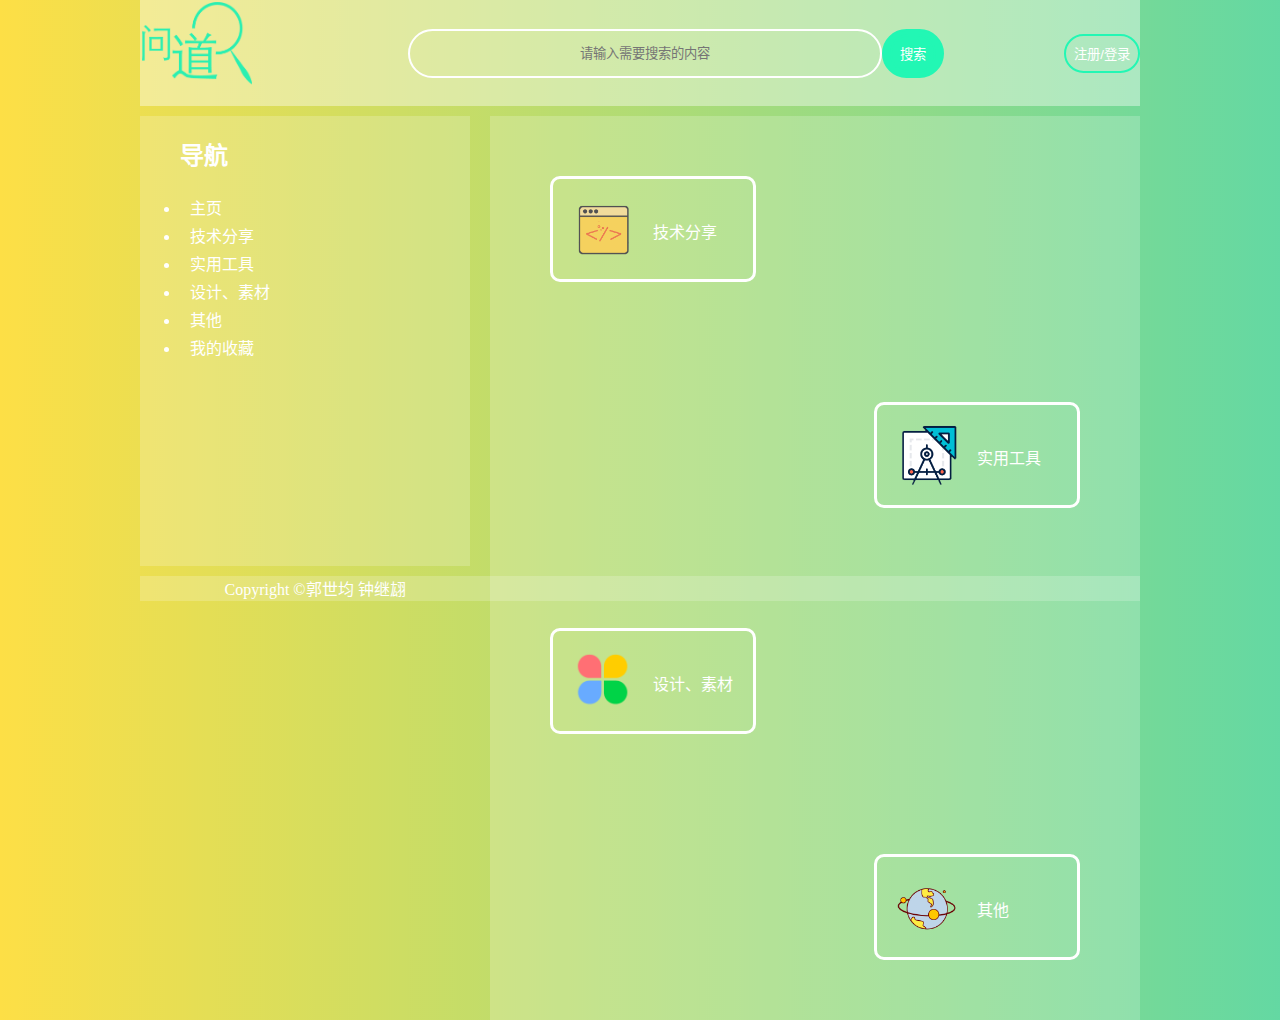
==== 网站/html/0-index.html @ a7b26a89 "Add files via upload" ====
<!DOCTYPE html>
<html lang="zh-CN">
	<head>
		<meta charset="UTF-8">
		<title>问道</title>
		<link rel="stylesheet" href="../css/background.css">
		<link rel="stylesheet" href="../css/indexstyle.css">
	</head>
	<body>
		<div class="container">
			<div class="header">
			<div class="logo">
			<img src="../photo/logo.png" alt="logo"	style="width: 110px; height: 100px;padding-top: 2px; padding-left: 2px;">
			</div>
			<div class="search-box">
				<input class="search-txt" type="text" name="" placeholder="请输入需要搜索的内容">
				<a class="search-btn" href="technology.html">
					<input type="submit" value="搜索">
				</a>
			</div>
			<div class="login">
				<a href="login.html">
					<input type="submit" value="注册/登录">
				</a>
			</div>
		</div>
		    <div class="content">
			    <div class="nav">
			        <h2>导航</h2>
			        <ul>
				    <li><a href="index.html">主页</a></li>
				    <li><a href="technology.html">技术分享</a></li>
				    <li><a href="tools.html">实用工具</a></li>
				    <li><a href="design.html">设计、素材</a></li>
				    <li><a href="others.html">其他</a></li>
				    <li><a href="login.html">我的收藏</a></li>
			        </ul>
		        </div>
		    <div class="main">
			    <div class="box1">
				    <a href="technology.html">
				    	<div id="icon" style="float: left;">
					    <img src="../photo/1048ioQTpaWf.png" alt="icon" style="width: 60px; height: 60px;">
				        </div>
				        <div id="type" style="padding-top: 40px;">
					        技术分享
				        </div>
				    </a>
				    
			    </div>
			    <div class="box2">
			    	<a href="tools">
			    		<div id="icon" style="float: left;">
					    <img src="../photo/2145YUuFDR7j.png" alt="icon" style="width: 60px; height: 60px;">
				        </div>
				        <div id="type" style="padding-top: 40px;">
					        实用工具
				        </div>
			    	</a>
				    
			    </div>
			    <br>
			    <div class="box3">
			    	<a href="design">
			    		<div id="icon" style=" float: left;">
					    <img src="../photo/28345YTVrIUg.png" alt="icon" style="width: 60px; height: 60px;">
				        </div>
				        <div id="type" style="padding-top: 40px;">
					        设计、素材
				        </div>
			    	</a>
				    
			    </div>
			    <div class="box4">
			    	<a href="others">
			    		<div>
				    	<div id="icon" style="float: left;">
					    <img src="../photo/2353YYcknoBm.png" alt="icon" style="width: 60px; height: 60px;">
				        </div>
				        <div id="type" style="padding-top: 40px;">
					        其他
				        </div>
			    	</a>
				    
				    </div>
			    </div>
		    </div>
		</div>
		
		    <div class="footer">
			    Copyright &copy;郭世均 钟继翃
		    </div>
		</div>		
	</body>
</html>
---- 网站/css/background.css ----
body{
	background-image: url(../photo/background.png);
}
---- 网站/css/indexstyle.css ----
body{
	margin: 0;
	padding: 0;
	color: white;
}
a{
	text-decoration: none;
	color: white;
}
.container{
	
	width: 1000px;
	margin: auto;
}
.header{
	background: rgba(255,255,255,0.4);
	color: black;
	display: flex;
	align-items: center;
}
.logo{
    flex: 1;
}
.search-box{
	flex: 2;
	display: flex;
	margin-right: 120px;
}
.search-txt{
	flex: 8;
	border: 0;
	background: none;
	display: block;
	margin: 20px auto;
	text-align: center;
	border: 2px solid #FFFFFF;
	padding: 0;
	width: 400px;
	outline: none;
	color: white;
	border-radius: 25px;
}
.search-btn{
	flex:1;
	margin: 20px auto;
	border: 0;
	background-position: absolute;
	background: #22F7B4;
	display: block;
	text-align: center;
	border: 2px solid #22F7B4;
	padding:0；
	outline: none;
	color: white;
	border-radius: 50px;
	cursor: pointer;
}
.search-btn input[type = "submit"] {
	border: 0;
	background: none;
	display: block;
	margin: 3px auto;
	text-align: center;
	border: 2px solid #22F7B4;
	padding: 8px 8px;
	outline: none;
	color: white;
	border-radius: 25px;
	
	cursor: pointer;
}
.login{
	float: right;



	
}
.login input[type = "submit"] {
	border: 0;
	background: none;
	display: block;
	margin: 3px auto;
	text-align: center;
	border: 2px solid #22F7B4;
	padding: 8px 8px;
	outline: none;
	color: white;
	border-radius: 25px;
	
	cursor: pointer;
}
.content{
	padding-top: 10px;
	padding-bottom: 10px;
	height: 450px;
}
.nav{
	height: 450px;
	background-color: rgba(255,255,255,0.2);
	width: 330px;
	float: left;

}
h2{
	padding-left: 40px;
}

li{
	padding-left: 10px;
	padding-top: 4px;
}
.main{
	background-color: rgba(255,255,255,0.2);
	width: 650px;
	float: right;
}
	
.box1,.box3{
	border: solid;
	width: 200px;
	height: 100px;
	margin: 60px;
	float: left;
	border-radius: 10px;
}
.box2,.box4{
	border: solid;
	width: 200px;
	height: 100px;
	margin: 60px;
	float: right;
	border-radius: 10px;
}

#icon{
	padding: 20px;
}
.footer{
	background-color: rgba(255,255,255,0.2);
    text-align: center;
    height: 25px;
}
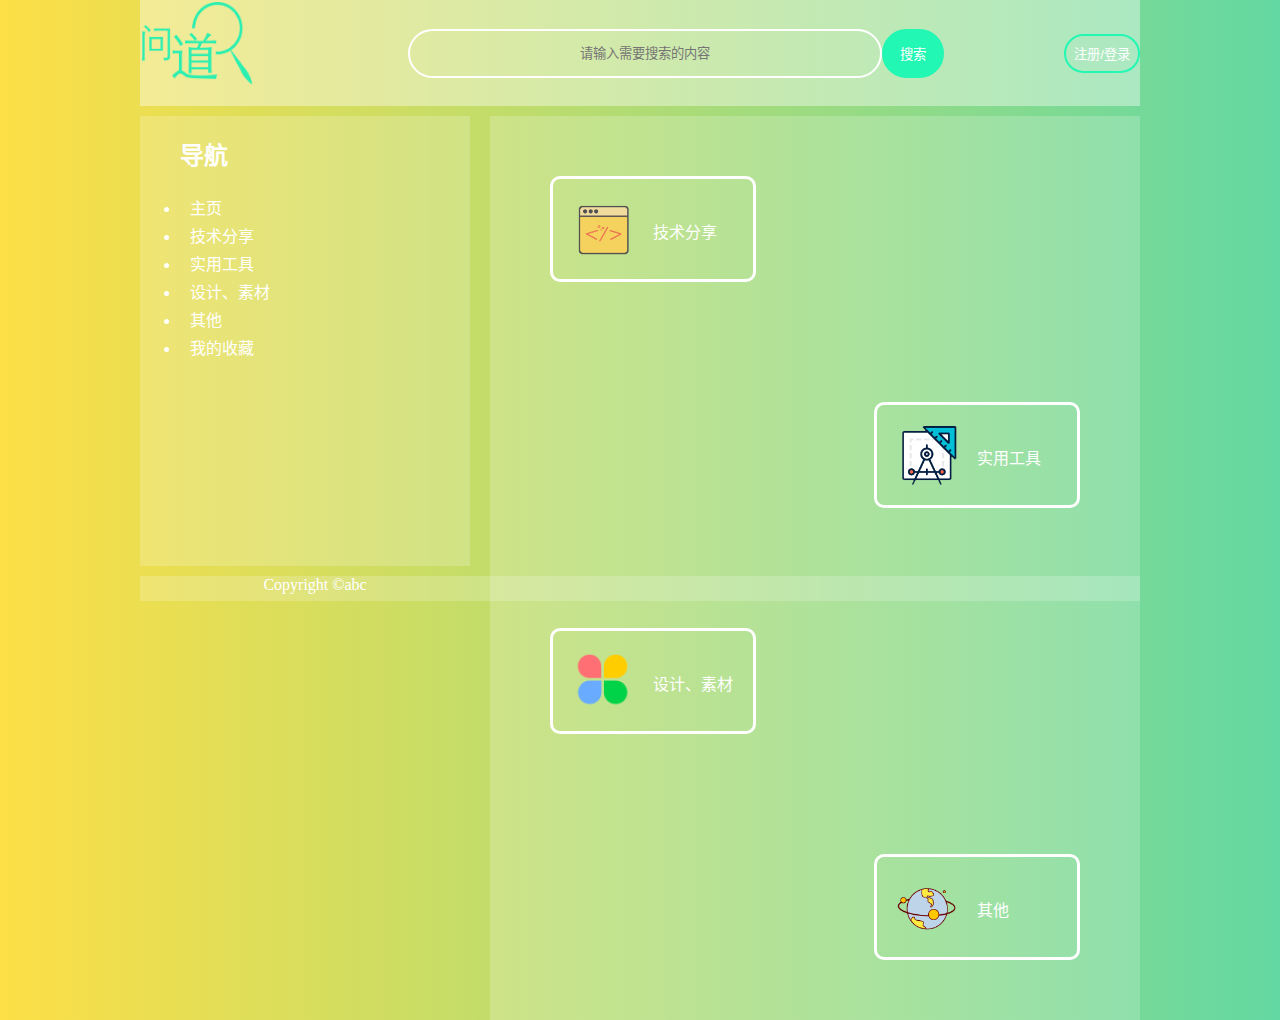
==== commit 48386d3a: "Add files via upload" ====
--- a/网站/html/0-index.html
+++ b/网站/html/0-index.html
@@ -88,7 +88,7 @@
 		</div>
 		
 		    <div class="footer">
-			    Copyright &copy;郭世均 钟继翃
+			    Copyright &copy;abc
 		    </div>
 		</div>		
 	</body>
